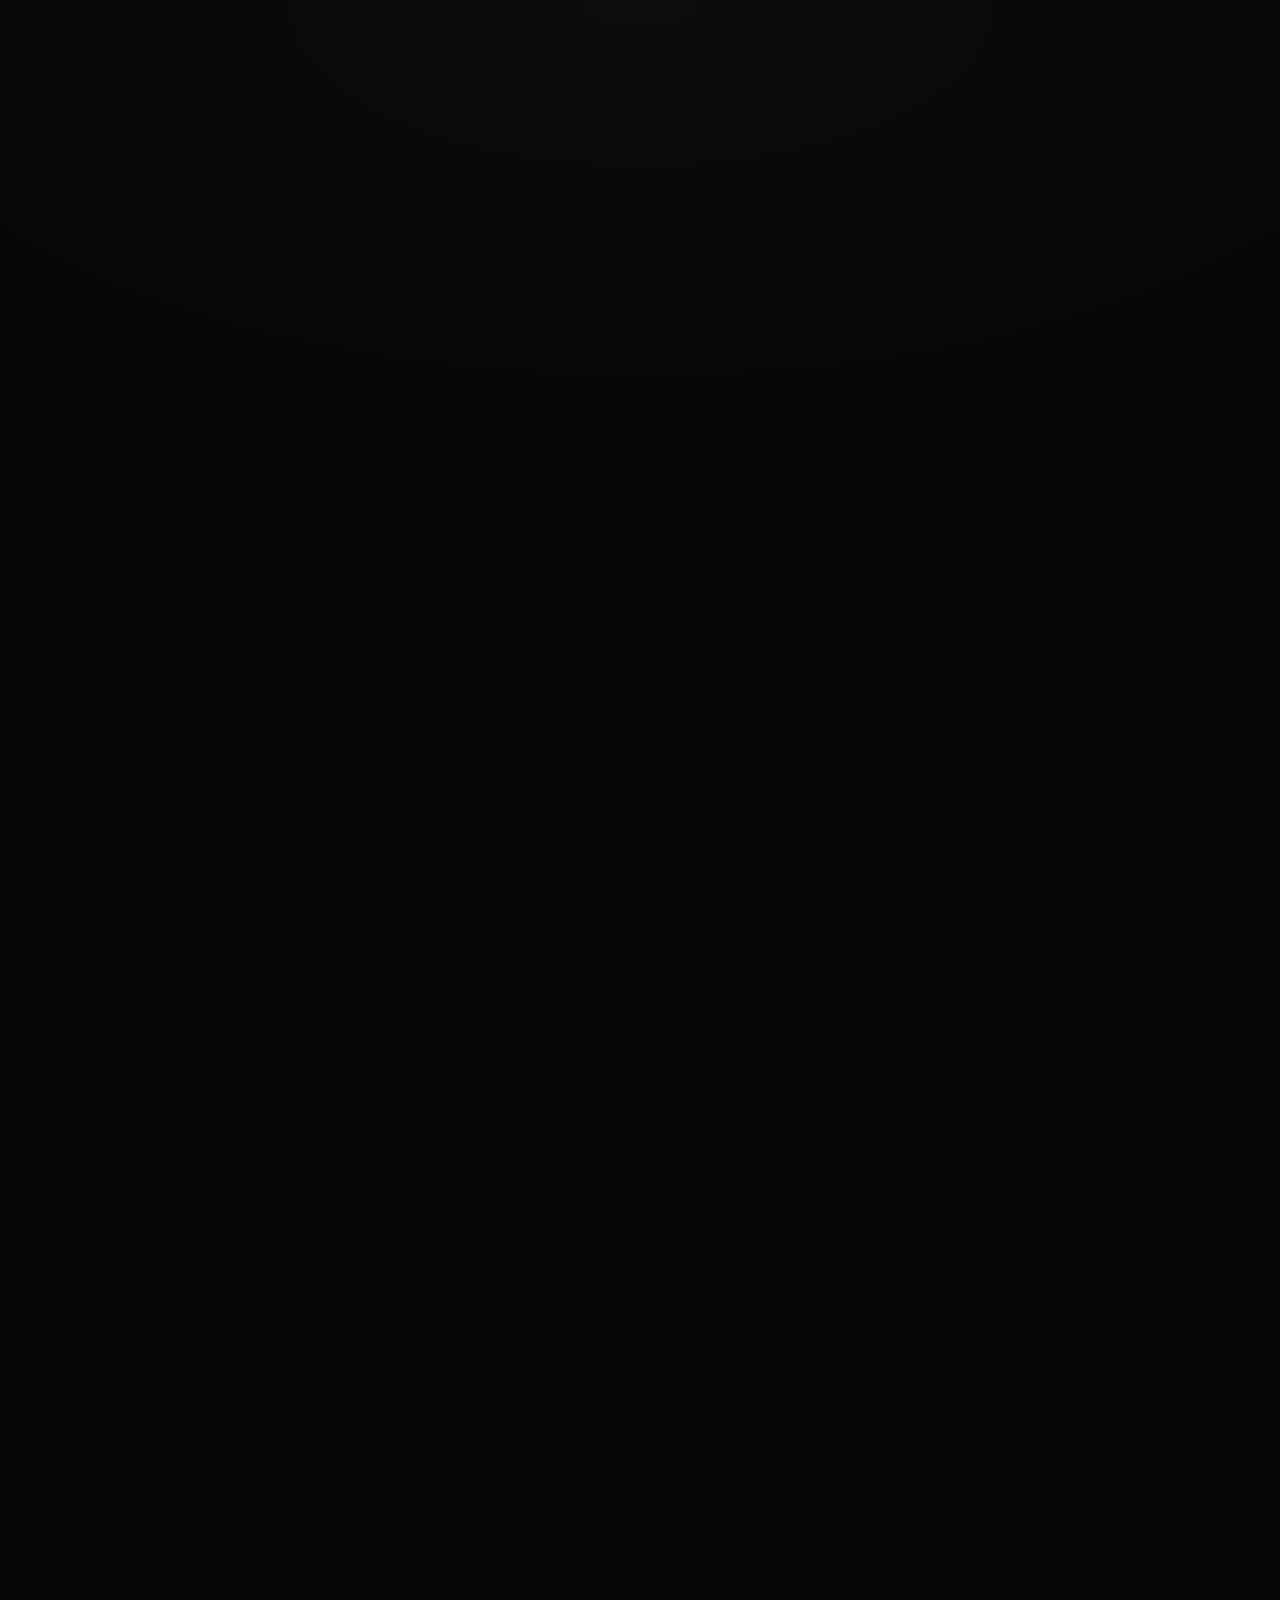
==== components/browser-frame/index.html @ 00db6052 "feat(components): add 7 core reel composition components Fill the component library with the foundat" ====
<!DOCTYPE html>
<html lang="sv" data-resolution="portrait">
  <head>
    <meta charset="UTF-8" />
    <meta name="viewport" content="width=1080, height=1920" />
    <title>Browser frame</title>
    <link
      rel="stylesheet"
      href="https://fonts.googleapis.com/css2?family=Inter:wght@400;500;700;800&family=Instrument+Serif:ital@1&display=swap"
    />
    <script src="https://cdn.jsdelivr.net/npm/gsap@3.14.2/dist/gsap.min.js"></script>
    <link rel="stylesheet" href="style.css" />
  </head>
  <body>
    <!-- ── PROPS — the skill edits this block per video (re-skin colours via frame.md) ── -->
    <script>
      window.BROWSER_FRAME_PROPS = {
        mode: "dark", // "dark" | "light"
        url: "app.growthstackr.io", // address-bar text (muted)
        title: "", // optional window title beside the traffic lights
        imageSrc: "", // screenshot / UI capture; empty → neutral placeholder
        accentColor: "#ff5b49", // overrides --coral; the single secure-dot accent
      };
    </script>

    <div
      id="root"
      data-composition-id="browser-frame"
      data-start="0"
      data-duration="3.5"
      data-width="1080"
      data-height="1920"
    >
      <div class="backdrop"></div>
      <div class="bf-window clip" data-start="0" data-duration="3.5" data-track-index="3">
        <div class="bf-chrome">
          <div class="bf-lights">
            <span class="bf-dot"></span>
            <span class="bf-dot"></span>
            <span class="bf-dot"></span>
          </div>
          <div class="bf-address">
            <span class="bf-secure"></span>
            <span class="bf-url" id="bf-url"></span>
          </div>
          <div class="bf-title" id="bf-title"></div>
        </div>
        <div class="bf-content" id="bf-content">
          <img class="bf-image" id="bf-image" alt="" />
          <div class="bf-placeholder" id="bf-placeholder">
            <div class="bf-placeholder-label">screenshot · UI</div>
          </div>
        </div>
      </div>
    </div>

    <script src="animation.js"></script>
  </body>
</html>
---- components/browser-frame/style.css ----
/* browser-frame — re-skin by overriding these vars from frame.md */
:root {
  --canvas: #050505;
  --charcoal: #1c1f22;
  --slate: #344054;
  --offwhite: #f0f0f0;
  --white: #ffffff;
  --cream: #fafafa;
  --ink: #0a0a0a;
  --coral: #ff5b49;
  --violet: #7f56d9;

  /* mode-driven (set by animation.js) */
  --bg: var(--canvas);
  --fg: var(--white);
  --fg-muted: var(--offwhite);
  --chrome-bg: var(--charcoal);
  --chrome-border: var(--slate);
  --dot: rgba(255, 255, 255, 0.22);
  --address-bg: rgba(255, 255, 255, 0.06);
  --content-bg: #0b0c0e;
}

* { margin: 0; padding: 0; box-sizing: border-box; }
html, body {
  width: 1080px;
  height: 1920px;
  overflow: hidden;
  background: var(--bg);
  font-family: "Inter", system-ui, sans-serif;
  -webkit-font-smoothing: antialiased;
}
.serif { font-family: "Instrument Serif", Georgia, serif; font-style: italic; }

#root { position: absolute; inset: 0; }
.backdrop {
  position: absolute; inset: 0;
  background: radial-gradient(120% 80% at 50% 0%, #0b0c0e 0%, var(--bg) 60%);
}
body.light .backdrop {
  background: radial-gradient(120% 80% at 50% 0%, #ffffff 0%, var(--cream) 60%);
}

.bf-window {
  position: absolute; inset: 0;
  margin: auto;
  width: 912px;
  height: 1180px;
  display: flex; flex-direction: column;
  border-radius: 24px;
  overflow: hidden;
  background: var(--chrome-bg);
  border: 1px solid var(--chrome-border);
  box-shadow: 0 40px 120px rgba(0, 0, 0, 0.45);
  z-index: 3;
}

.bf-chrome {
  flex: none;
  height: 88px;
  display: flex; align-items: center; gap: 28px;
  padding: 0 32px;
  background: var(--chrome-bg);
  border-bottom: 1px solid var(--chrome-border);
}
.bf-lights { display: flex; gap: 16px; flex: none; }
.bf-dot {
  width: 20px; height: 20px; border-radius: 50%;
  background: var(--dot);
}

.bf-address {
  flex: 1;
  display: flex; align-items: center; gap: 16px;
  height: 52px; padding: 0 28px;
  border-radius: 26px;
  background: var(--address-bg);
}
/* the ONE coral accent — a tiny secure/active indicator */
.bf-secure {
  flex: none;
  width: 14px; height: 14px; border-radius: 50%;
  background: var(--coral);
  box-shadow: 0 0 14px var(--coral);
}
.bf-url {
  font-size: 30px; font-weight: 500;
  color: var(--fg-muted); opacity: 0.72;
  letter-spacing: -0.01em;
  white-space: nowrap; overflow: hidden; text-overflow: ellipsis;
}
.bf-title {
  flex: none;
  font-size: 28px; font-weight: 500;
  color: var(--fg-muted); opacity: 0.55;
  white-space: nowrap;
}
.bf-title:empty { display: none; }

.bf-content {
  flex: 1; position: relative; overflow: hidden;
  background: var(--content-bg);
}
.bf-image {
  position: absolute; inset: 0;
  width: 100%; height: 100%;
  object-fit: cover; object-position: top center;
  display: none;
}
.bf-content.has-image .bf-image { display: block; }
.bf-content.has-image .bf-placeholder { display: none; }

.bf-placeholder {
  position: absolute; inset: 0;
  display: flex; align-items: center; justify-content: center;
  background: var(--content-bg);
}
.bf-placeholder-label {
  font-size: 34px; font-weight: 500;
  color: var(--fg-muted); opacity: 0.35;
  letter-spacing: 0.02em;
}
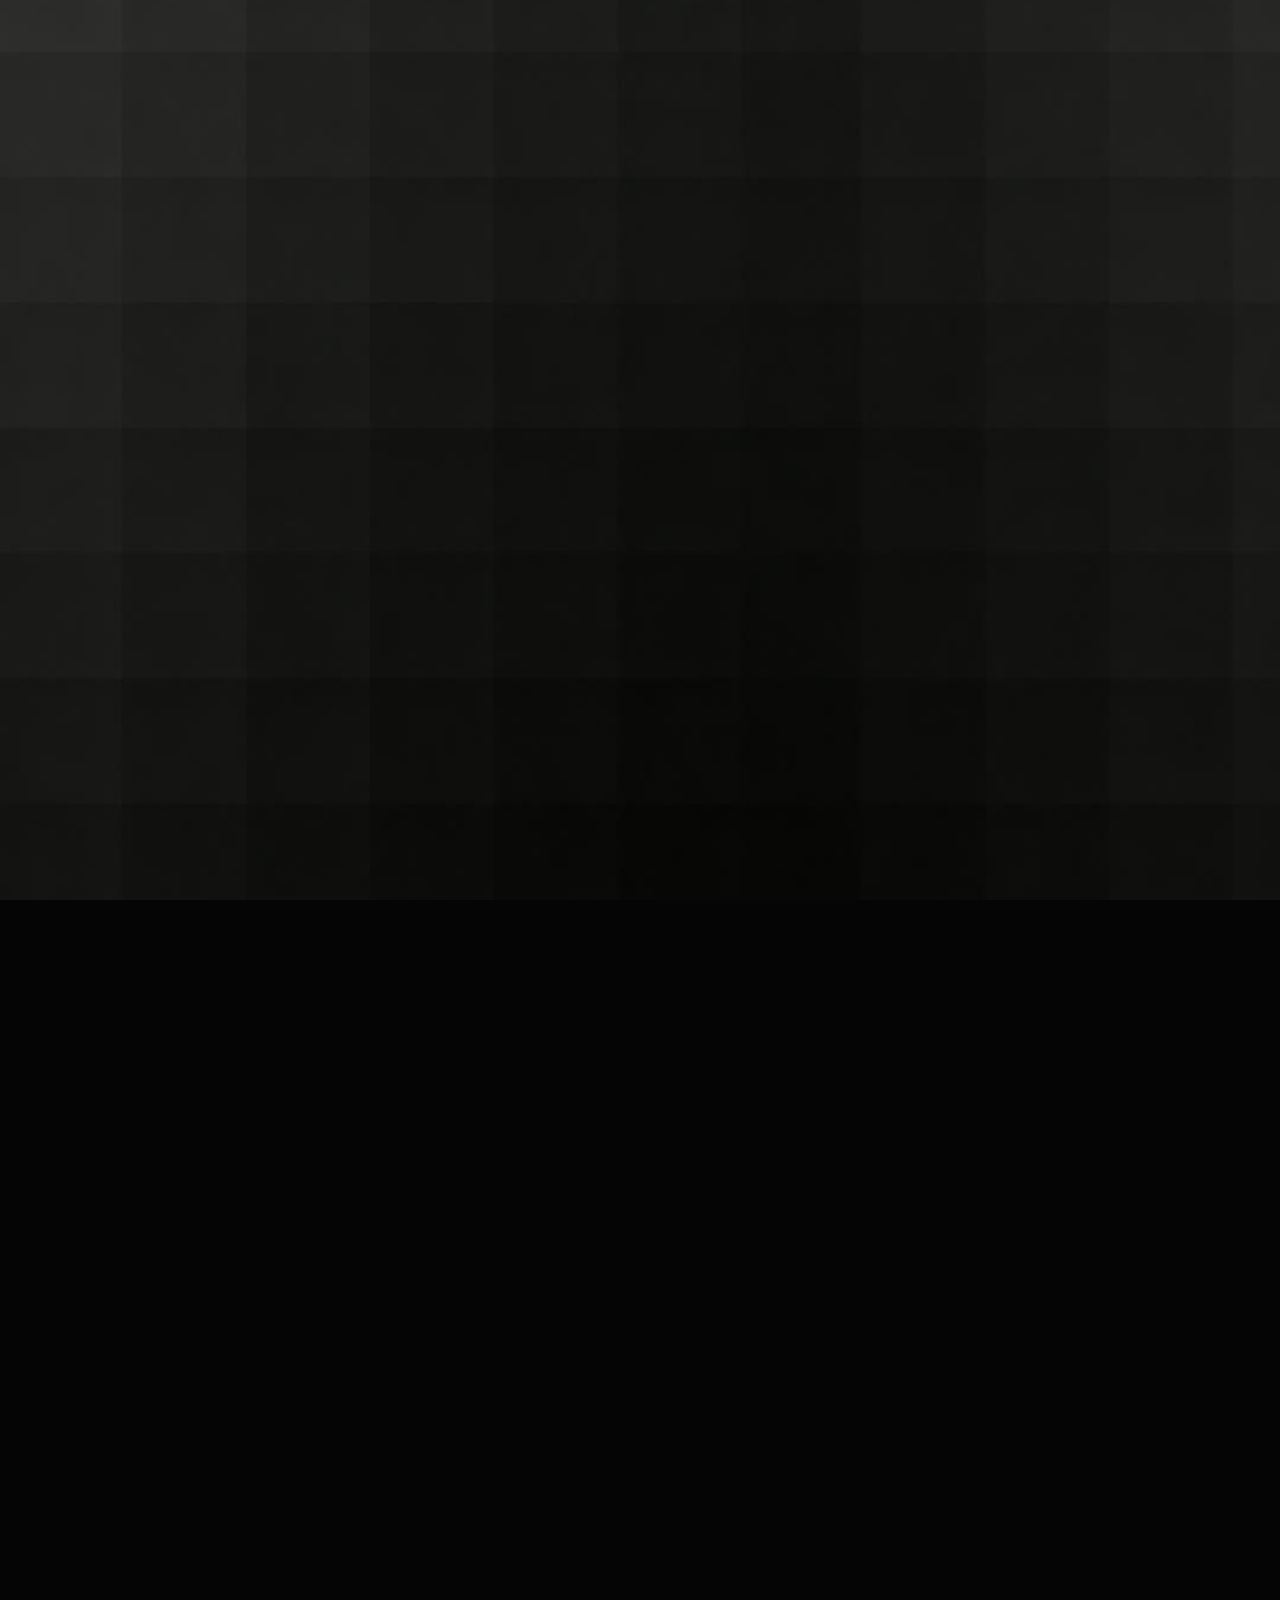
==== commit 9d6ba282: "feat(components): add brand scene-ground backgrounds (dark/cream/coral) Three brand background groun" ====
--- a/components/browser-frame/index.html
+++ b/components/browser-frame/index.html
@@ -16,6 +16,7 @@
     <script>
       window.BROWSER_FRAME_PROPS = {
         mode: "dark", // "dark" | "light"
+        ground: "dark", // scene background behind the window: "dark" | "cream" | "coral" | "none" (flat). Defaults to dark/cream by mode.
         url: "app.growthstackr.io", // address-bar text (muted)
         title: "", // optional window title beside the traffic lights
         imageSrc: "", // screenshot / UI capture; empty → neutral placeholder
--- a/components/browser-frame/style.css
+++ b/components/browser-frame/style.css
@@ -19,6 +19,7 @@
   --dot: rgba(255, 255, 255, 0.22);
   --address-bg: rgba(255, 255, 255, 0.06);
   --content-bg: #0b0c0e;
+  --ground-url: none; /* scene background image; set by animation.js from the `ground` prop */
 }
 
 * { margin: 0; padding: 0; box-sizing: border-box; }
@@ -39,6 +40,10 @@
 }
 body.light .backdrop {
   background: radial-gradient(120% 80% at 50% 0%, #ffffff 0%, var(--cream) 60%);
+}
+/* scene ground image (brand backgrounds) — replaces the radial gradient when set */
+.backdrop.has-ground {
+  background: var(--ground-url) center / cover no-repeat, var(--bg);
 }
 
 .bf-window {
